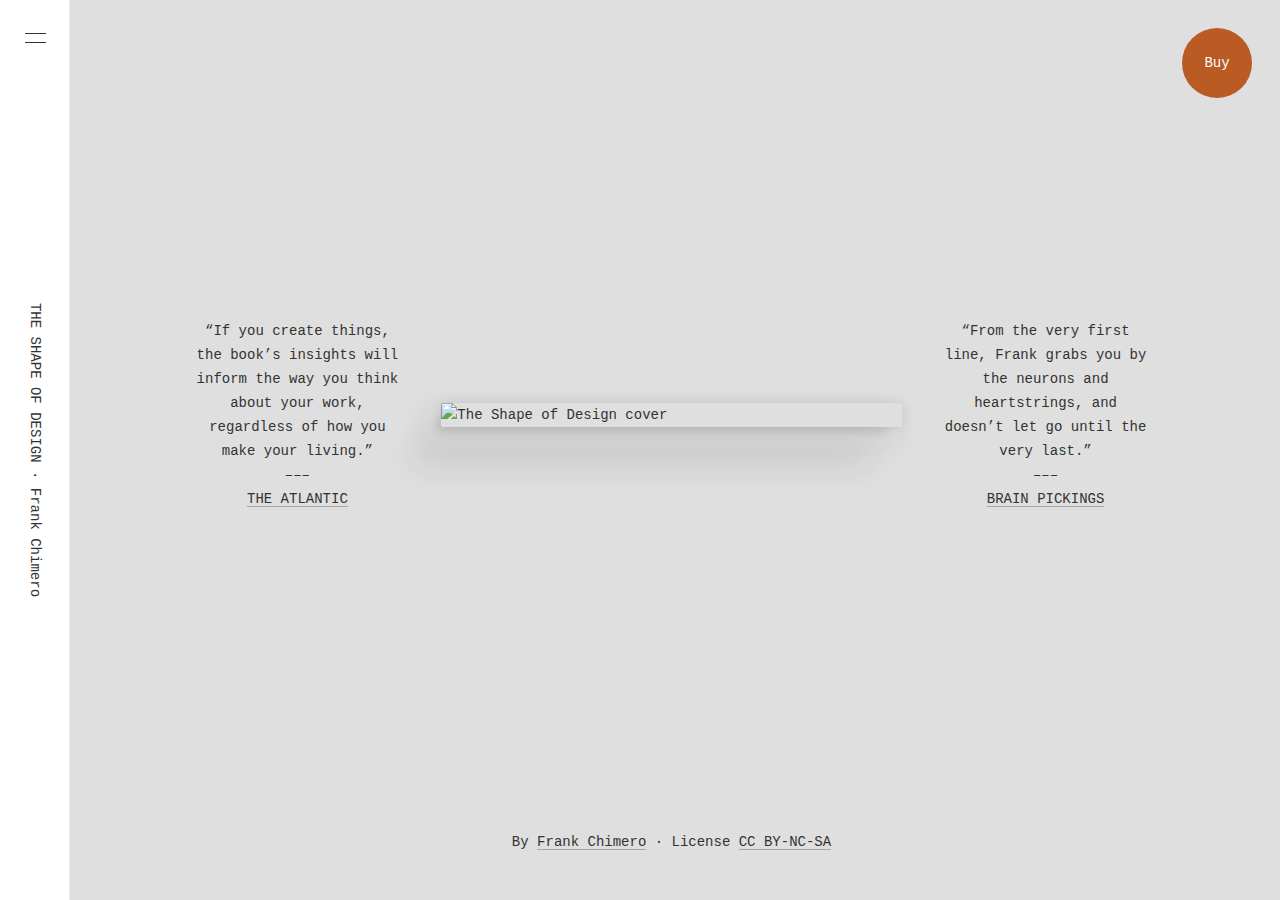
==== book.html @ f50485e7 "the book" ====
<html>
<head>
    <meta charset="UTF-8">
    <title>book</title>
    <link rel="stylesheet" href="book.css">
</head>
<body id="homepage">
    <header>
        <div>
            <a href="/">
            <h1>The Shape of Design</h1>
            <h2>Frank Chimero</h2>
            </a>
        </div>
        <a class="menu"><div class="menu-button"></div></a>
        <a href="https://buyolympia.com/q/Item=frank-chimero-the-shape-of-design-paperback" target="_blank" class="buy">Buy</a>
    </header>
    <article>
        <main id="home">
            <div class="cover">
                <img src="https://s3-us-west-2.amazonaws.com/s.cdpn.io/884633/cover.svg" alt="The Shape of Design cover" />
            </div>
            <blockquote>
                “If you create things, the book’s insights will inform the way you think about your work, regardless of how you make your living.”
                <br>–––<br><a href="http://www.theatlantic.com/technology/archive/2012/05/design-beyond-objects-a-guide-to-making-stuff-without-focusing-on-the-stuff/256668/">The Atlantic</a>
            </blockquote>
            <blockquote>
                “From the very first line, Frank grabs you by the neurons and heartstrings, and doesn’t let go until the very last.”
                <br>–––<br><a href="https://www.brainpickings.org/2012/04/23/the-shape-of-design-frank-chimero/">Brain Pickings</a>
            </blockquote>
        </main>
    </article>
    <nav class="menu-items">
        <h3>Table of Contents</h3>
        <ul class="toc">
            <li>
                <a href="chapters/00-forword.html"><span></span>Foreword</a>
            </li>
            <li>
                <a href="/chapters/00-introduction/"><span></span>Introduction</a>
            </li>
            <li>
                <a href="/chapters/01-how-and-why/"><span>Chapter One</span>How and Why</a>
            </li>
            <li>
            <a href="/chapters/02-craft-and-beauty/">
            <span>Chapter Two</span>
            Craft and Beauty
            </a>
            </li>
            <li>
            <a href="/chapters/03-improvisation-and-limitations/">
            <span>Chapter Three</span>
            Improvisation and Limitations
            </a>
            </li>
            <li>
            <a href="/chapters/04-form-and-magic/">
            <span>Chapter Four</span>
            Form and Magic
            </a>
            </li>
            <li>
            <a href="/chapters/05-fiction-and-bridges/">
            <span>Chapter Five</span>
            Fiction and Bridges
            </a>
            </li>
            <li>
            <a href="/chapters/06-context-and-response/">
            <span>Chapter Six</span>
            Context and Response
            </a>
            </li>
            <li>
            <a href="/chapters/07-stories-and-voids/">
            <span>Chapter Seven</span>
            Stories and Voids
            </a>
            </li>
            <li>
            <a href="/chapters/08-frameworks-and-etiquette/">
            <span>Chapter Eight</span>
            Frameworks and Etiquette
            </a>
            </li>
            <li>
            <a href="/chapters/09-delight-and-accommodation/">
            <span>Chapter Nine</span>
            Delight and Accommodation
            </a>
            </li>
            <li>
            <a href="/chapters/10-gifts-and-giving/">
            <span>Chapter Ten</span>
            Gifts and Giving
            </a>
            </li>
            <li>
            <a href="/chapters/11-endnotes/">
            <span></span>
            Endnotes
            </a>
            </li>
        </ul>
        <div class="sublinks">
            <a href="/kickstarter">Backers</a>
            <a href="/about">About</a>
        </div>
    </nav>
    <footer>
        By <a href="http://frankchimero.com">Frank Chimero</a> · License <a href="http://creativecommons.org/licenses/by-nc-sa/3.0/">CC BY-NC-SA</a>
    </footer>
</body>
<script src="http://code.jquery.com/jquery-latest.js"></script>
<script>
    	$( document ).ready(function() {
			$( '.menu-button' ).click(function() {
				$( ".menu-button" ).toggleClass('menu-button-open');
				$( ".menu-items" ).toggleClass('menu-items-open');
			});
		});
</script>
</html>
---- book.css ----
/* Reset */

html, body, div, span, applet, object, iframe,
h1, h2, h3, h4, h5, h6, p, blockquote, pre,
a, abbr, acronym, address, big, cite, code,
del, dfn, em, img, ins, kbd, q, s, samp,
small, strike, strong, sub, sup, tt, var,
b, u, i, center,
dl, dt, dd, ol, ul, li,
fieldset, form, label, legend,
table, caption, tbody, tfoot, thead, tr, th, td,
article, aside, canvas, details, embed,
figure, figcaption, footer, header, hgroup,
menu, nav, output, ruby, section, summary,
time, mark, audio, video {
	margin: 0;
	padding: 0;
	border: 0;
	font-size: 100%;
	font: inherit;
	vertical-align: baseline;
}
/* HTML5 display-role reset for older browsers */
article, aside, details, figcaption, figure,
footer, header, hgroup, menu, nav, section {
	display: block;
}
body {
	line-height: 1;
}
ol, ul {
	list-style: none;
}
blockquote, q {
	quotes: none;
}
blockquote:before, blockquote:after,
q:before, q:after {
	content: '';
	content: none;
}
table {
	border-collapse: collapse;
	border-spacing: 0;
}


*,*:before,*:after {
    box-sizing: border-box
}

::-moz-selection {
    background: #FFF29E
}

::selection {
    background: #FFF29E
}

html {
    font-size: 14px;
    -moz-font-feature-settings: "kern" 1, "onum" 1;
    -ms-font-feature-settings: "kern" 1, "onum" 1;
    -o-font-feature-settings: "kern" 1, "onum" 1;
    -webkit-font-feature-settings: "kern" 1, "onum" 1;
    font-feature-settings: "kern" 1, "onum" 1;
    font-kerning: normal
}

body {
    background-color: white;
    line-height: 24px;
    padding: 0;
    margin: 0 2rem;
    color: #333;
    font-family: Lyon, Georgia, serif;
    margin-bottom: 5rem
}

body#homepage {
    background: url("texture.jpg") #dfdfdf repeat;
    background-size: 100px 100px;
    background-blend-mode: multiply
}

body#homepage footer {
    border-top: none;
    margin: 0 auto
}

div.leadimg {
    background: url("texture.jpg");
    background-size: 100px 100px;
    margin: -2rem -2rem 2rem;
    height: calc(100vh - 8.5rem);
    min-height: 300px
}

div.leadimg img {
    display: block;
    padding: 5vh;
    width: 100%;
    height: 100%;
    object-fit: scale-down
}

footer {
    text-align: center;
    padding: 0.5rem 1rem 0
}

header,footer,main#home {
    font-family: 'PitchWeb', Courier, monospace
}

a {
    color: #333;
    text-decoration: none;
    background-image: linear-gradient(transparent 50%, rgba(0,0,0,0.25) 50%);
    background-position: 0px 100%;
    background-repeat: repeat-x;
    background-size: 2px 2px
}

a:hover {
    color: #b95b23
}

em {
    font-style: italic
}

article {
    margin: 2rem auto;
    padding: 0 2rem
}

article p,article h2,article h3 {
    margin: 0 auto;
    max-width: 30em;
    font-size: 20px;
    line-height: 30px;
    -moz-osx-font-smoothing: grayscale;
    -webkit-font-smoothing: antialiased;
    letter-spacing: 0.001em;
    word-spacing: 0.005em
}

article h2 {
    margin: 4rem auto;
    color: #b95b23
}

article h2 span {
    display: block;
    color: #333;
    font-family: Courier, monospace;
    font-size: 1rem;
    -webkit-font-smoothing: subpixel-antialiased;
    -moz-osx-font-smoothing: auto
}

article h3 {
    margin-bottom: 0
}

article>p+p {
    text-indent: 1.5em
}

p.block {
    text-indent: 0;
    margin-top: 2rem;
    margin-bottom: 2rem
}

p.caption {
    font-family:  Courier, monospace;
    font-size: 1rem;
    -webkit-font-smoothing: subpixel-antialiased;
    -moz-osx-font-smoothing: auto
}

p.backers {
    text-align: center
}

article img {
    width: 100%
}

article img:first-child {
    mix-blend-mode: multiply
}

article blockquote {
    margin: 4rem auto;
    font-style: italic
}

article blockquote cite {
    display: block;
    font-style: normal;
    text-transform: uppercase;
    font-size: 80%;
    letter-spacing: 0.05em
}

article ul {
    list-style: disc;
    max-width: 35rem;
    margin: 3rem auto;
    font-family: Courier, monospace;
    font-size: 1rem;
    -webkit-font-smoothing: subpixel-antialiased;
    -moz-osx-font-smoothing: auto
}

article ul li {
    padding-left: 1rem
}

article h3+ul {
    margin-top: 1rem
}

img.art {
    display: block;
    width: calc(100% - 2rem);
    margin: 4rem 1rem
}

p.forward {
    text-align: center;
    margin: 5rem auto 3rem;
    border-top: 1px solid rgba(0,0,0,0.1);
    padding-top: 3rem;
    text-indent: 0
}

a.nextchap {
    display: block;
    background-image: none;
    text-align: center
}

a.nextchap img {
    max-width: 3rem;
    text-indent: 0;
    transition: all 0.2s ease
}

a.nextchap:hover img {
    margin-left: 1rem
}

a.nextchap em,a.nextchap span {
    display: block
}

a.nextchap span {
    font-family:  Courier, monospace;
    font-size: 1rem;
    -webkit-font-smoothing: subpixel-antialiased;
    -moz-osx-font-smoothing: auto;
    text-indent: 0
}

a.buy {
    text-decoration: none;
    background-color: #b95b23;
    color: white;
    transition: all 0.1s ease;
    position: fixed;
    display: flex;
    align-items: center;
    justify-content: center;
    width: 5em;
    height: 5em;
    border-radius: 50%;
    right: 1.5rem;
    bottom: 1.5rem
}

/*a.buy:hover,audio:hover{*/
    /*background-image: none;*/
    /*background-color: #b95b23;*/
    /*-webkit-animation: rotation 2s infinite linear*/
/*}*/
a.buy{
    -webkit-animation: rotating 2s linear infinite;
    -moz-animation: rotating 2s linear infinite;
    -o-animation: rotating 2s linear infinite;
    animation: rotating 2s linear infinite
}
 @-webkit-keyframes rotating {
    from { -webkit-transform: rotate(0) }
     to { -webkit-transform: rotate(360deg) }
 }
 @keyframes rotating {
     from { transform: rotate(0) }
     to { transform: rotate(360deg) }
 }
 @-moz-keyframes rotating {
     from {
         -moz-transform: rotate(0)
     }
     to {
         -moz-transform: rotate(360deg)
     }
 }

header {
    text-align: center;
    padding: 1.5rem 1rem;
    background-color: white;
    z-index: 100
}

header h1,header h2 {
    font-size: 1rem;
    font-weight: normal;
    display: inline;
    margin: 0
}

header a {
    background-image: none
}

header h1 {
    text-transform: uppercase
}

header h2 {
    display: none
}

nav>a {
    font-family:  Courier, monospace;
    -webkit-font-smoothing: subpixel-antialiased;
    -moz-osx-font-smoothing: auto
}

.menu-button {
    display: none;
    width: 40px;
    height: 40px;
    top: 20px;
    left: 46px;
    position: absolute
}

.menu-button:hover {
    cursor: pointer
}

.menu-button:before,.menu-button:after {
    content: '';
    width: 21px;
    height: 1px;
    background: #333;
    display: block;
    position: absolute;
    left: 5px;
    transition: all .2s ease-in-out
}

.menu-button:before {
    top: 13px
}

.menu-button:after {
    top: 22px
}

.menu-button-open:before {
    transform: rotate(45deg) translate(3px, 3px)
}

.menu-button-open:after {
    transform: rotate(-45deg) translate(4px, -3px)
}

nav {
    text-align: center;
    background-color: white;
    margin: 4rem 0;
    padding: 3rem;
    border-top: 1px solid #eee;
    border-bottom: 1px solid #eee
}

nav h3 {
    font-family: Courier, monospace;
    font-size: 1rem;
    text-transform: uppercase;
    -webkit-font-smoothing: subpixel-antialiased;
    -moz-osx-font-smoothing: auto
}

nav h3:after {
    content: '';
    display: block;
    width: 4rem;
    border-bottom: 1px solid #ddd;
    margin: 2rem auto
}

.toc li {
    margin: 2.5rem 1rem
}

.toc a {
    font-size: 1.25rem;
    background-image: none
}

.toc a span {
    display: block;
    font-size: 1rem;
    font-family:  Courier, monospace;
    color: rgba(0,0,0,0.5)
}

div.sublinks {
    padding-bottom: 3rem
}

div.sublinks a {
    font-family: Courier, monospace;
    -webkit-font-smoothing: subpixel-antialiased;
    -moz-osx-font-smoothing: auto;
    display: inline-block;
    margin-right: 1.5em
}

div.sublinks a:last-child {
    margin-right: 0
}

@-webkit-keyframes rotation {
    from {
        -webkit-transform: rotate(0deg)
    }

    to {
        -webkit-transform: rotate(359deg)
    }
}

@keyframes menu-item-animation {
    0% {
        transform: translate(-300px, 0px);
        opacity: 0
    }

    100% {
        transform: translate(0px, 0px);
        opacity: 1
    }
}

main#home div.cover {
    margin: 4em 0;
    position: relative
}

main#home div.cover img {
    display: block;
    width: 100%;
    max-width: 15rem;
    margin: auto;
    border-radius: 2px 1px 1px 2px;
    mix-blend-mode: normal;
    box-shadow: 0 0 10px 0 rgba(40,42,47,0.1),-10px 10px 24px 10px rgba(40,42,47,0.05),-30px 40px 30px 0 rgba(40,42,47,0.1),-10px 10px 10px -5px rgba(40,42,47,0.1)
}

main#home blockquote {
    text-align: center;
    margin: 2rem auto;
    max-width: 25em;
    font-style: normal
}

main#home blockquote a {
    text-transform: uppercase
}

@media (max-width: 800px) {
    body {
        margin:0
    }
}

@media (min-width: 500px) {
    header h2 {
        display:inline
    }

    header h2:before {
        content: ' · '
    }
}

@media (min-width: 800px) and (max-height: 600px) {
    header h2 {
        display:none
    }
}

@media (min-width: 800px) {
    html {
        margin-left:4.5rem
    }

    div.leadimg {
        margin-left: -4.5rem;
        height: calc(100vh - 6rem)
    }

    a.buy {
        right: 2rem;
        top: 2rem;
        width: 5em;
        height: 5em
    }

    header {
        position: fixed;
        top: 0;
        left: -2rem;
        bottom: 0;
        display: flex;
        align-items: center;
        width: 7rem;
        border-right: 1px solid #eee
    }

    header>div {
        transform: rotate(90deg);
        transform-origin: top left;
        position: absolute;
        left: 5rem;
        top: calc(50vh - 12rem);
        line-height: 1;
        width: 24rem;
        height: 2em
    }

    .menu-button {
        display: block;
        margin-left: 2px
    }

    .menu-items {
        position: fixed;
        top: 0;
        bottom: 0;
        left: calc(5rem - 300px);
        margin: 0;
        max-width: 300px;
        z-index: 4;
        transition: all .3s ease-in-out;
        border-right: 1px solid #f0f0f0;
        border-top: none;
        border-bottom: none;
        overflow-y: auto
    }

    .menu-items-open {
        left: 5rem;
        transition: all .3s ease-in-out
    }

    footer {
        max-width: 43rem;
        margin: 0 auto;
        border-top: 1px solid rgba(0,0,0,0.1);
        text-align: center;
        padding: 4rem 1rem 0
    }

    body#homepage {
        margin-bottom: 0
    }

    body#homepage footer {
        margin-top: 0;
        margin-bottom: 0;
        padding-top: 0
    }

    main#home {
        display: flex;
        align-items: center;
        justify-content: space-around;
        height: calc(100vh - 9rem);
        margin: 0 auto;
        max-width: 70rem
    }

    main#home blockquote {
        width: 25%;
        padding: 0 1rem
    }

    main#home blockquote:first-child {
        order: 1
    }

    main#home div.cover {
        width: calc(40% + 4rem);
        order: 2;
        padding: 0 2rem
    }

    main#home div.cover img {
        display: block;
        margin: 0 auto;
        width: auto;
        max-width: 28vw;
        max-height: calc(100vh - 12rem);
        object-fit: contain
    }

    main#home blockquote:last-child {
        order: 3
    }
}

@media (min-width: 1200px) {
    body:not(#homepage) {
        margin-left:calc(50vw - 5rem);
        padding: 4rem 2rem 0
    }

    div.leadimg {
        background: url("texture.jpg");
        background-size: 100px 100px;
        position: fixed;
        left: 5rem;
        top: 0;
        bottom: 0;
        height: 100vh;
        margin: 0;
        width: calc(50vw - 5rem);
        background-color: #fff
    }

    div.leadimg img {
        display: block;
        padding: 2rem;
        width: 100%;
        height: 100vh;
        object-fit: scale-down
    }

    footer {
        margin: 4rem 2rem 0;
        border-top: 1px solid rgba(0,0,0,0.1);
        text-align: center;
        padding: 4rem 1rem 0
    }

    main#home div.cover {
        width: calc(50% + 4rem);
        order: 2;
        padding: 0 2rem
    }

    main#home div.cover img {
        max-width: 38vw;
        max-height: calc(100vh - 12rem);
        object-fit: contain
    }
}
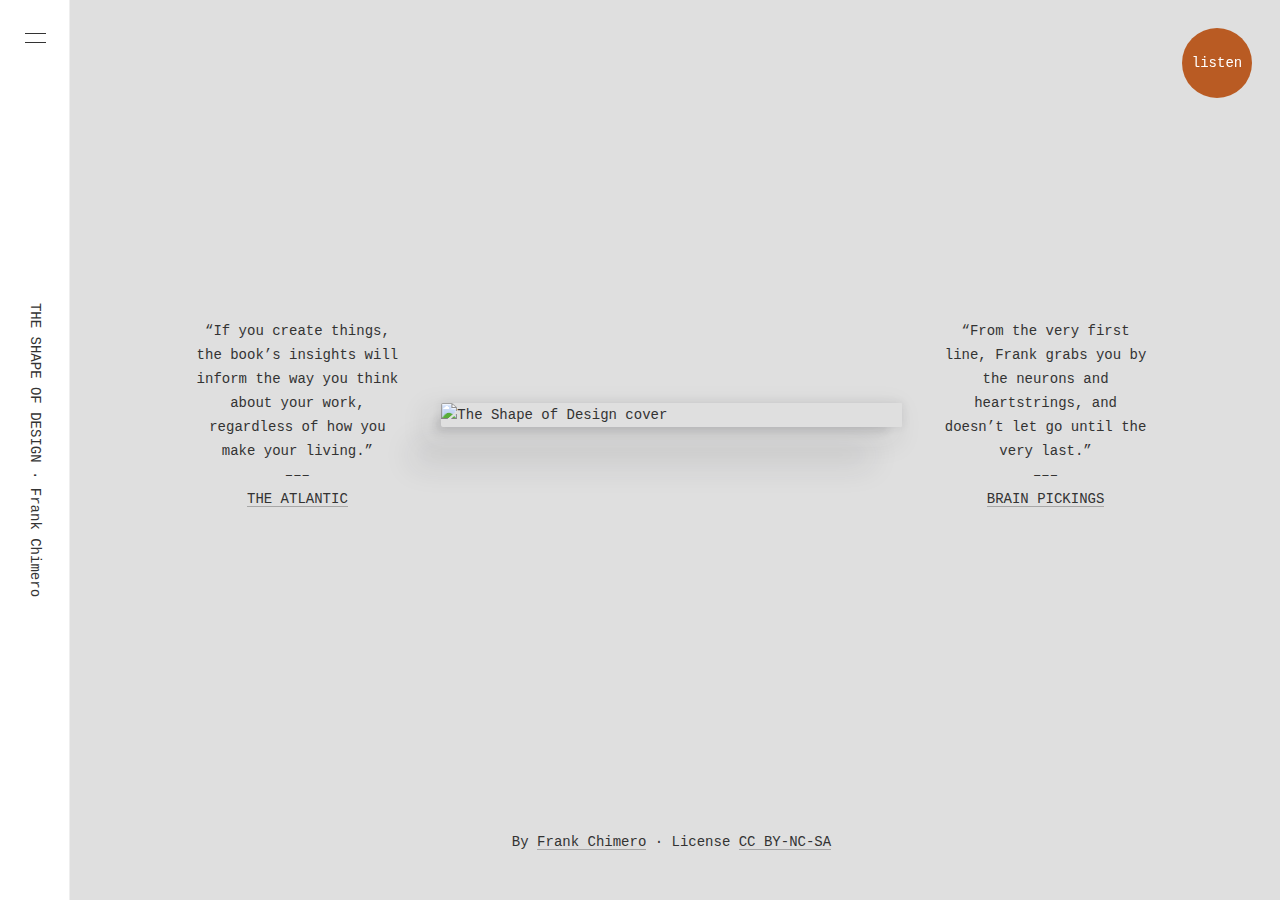
==== commit d1e69445: "add music" ====
--- a/book.html
+++ b/book.html
@@ -13,8 +13,11 @@
             </a>
         </div>
         <a class="menu"><div class="menu-button"></div></a>
-        <a href="https://buyolympia.com/q/Item=frank-chimero-the-shape-of-design-paperback" target="_blank" class="buy">Buy</a>
-    </header>
+        <a href="#" class="buy rotate">
+            listen
+            <audio loop src="music/等下一场雨.mp3" id="media" autoplay="" preload=""></audio>
+        </a>
+        </header>
     <article>
         <main id="home">
             <div class="cover">
@@ -37,67 +40,67 @@
                 <a href="chapters/00-forword.html"><span></span>Foreword</a>
             </li>
             <li>
-                <a href="/chapters/00-introduction/"><span></span>Introduction</a>
+                <a href="chapters/00-introduction/"><span></span>Introduction</a>
             </li>
             <li>
-                <a href="/chapters/01-how-and-why/"><span>Chapter One</span>How and Why</a>
+                <a href="chapters/01-how-and-why/"><span>Chapter One</span>How and Why</a>
             </li>
             <li>
-            <a href="/chapters/02-craft-and-beauty/">
+            <a href="chapters/02-craft-and-beauty/">
             <span>Chapter Two</span>
             Craft and Beauty
             </a>
             </li>
             <li>
-            <a href="/chapters/03-improvisation-and-limitations/">
+            <a href="chapters/03-improvisation-and-limitations/">
             <span>Chapter Three</span>
             Improvisation and Limitations
             </a>
             </li>
             <li>
-            <a href="/chapters/04-form-and-magic/">
+            <a href="chapters/04-form-and-magic/">
             <span>Chapter Four</span>
             Form and Magic
             </a>
             </li>
             <li>
-            <a href="/chapters/05-fiction-and-bridges/">
+            <a href="chapters/05-fiction-and-bridges/">
             <span>Chapter Five</span>
             Fiction and Bridges
             </a>
             </li>
             <li>
-            <a href="/chapters/06-context-and-response/">
+            <a href="chapters/06-context-and-response/">
             <span>Chapter Six</span>
             Context and Response
             </a>
             </li>
             <li>
-            <a href="/chapters/07-stories-and-voids/">
+            <a href="chapters/07-stories-and-voids/">
             <span>Chapter Seven</span>
             Stories and Voids
             </a>
             </li>
             <li>
-            <a href="/chapters/08-frameworks-and-etiquette/">
+            <a href="chapters/08-frameworks-and-etiquette/">
             <span>Chapter Eight</span>
             Frameworks and Etiquette
             </a>
             </li>
             <li>
-            <a href="/chapters/09-delight-and-accommodation/">
+            <a href="chapters/09-delight-and-accommodation/">
             <span>Chapter Nine</span>
             Delight and Accommodation
             </a>
             </li>
             <li>
-            <a href="/chapters/10-gifts-and-giving/">
+            <a href="chapters/10-gifts-and-giving/">
             <span>Chapter Ten</span>
             Gifts and Giving
             </a>
             </li>
             <li>
-            <a href="/chapters/11-endnotes/">
+            <a href="chapters/11-endnotes/">
             <span></span>
             Endnotes
             </a>
--- a/book.css
+++ b/book.css
@@ -287,7 +287,7 @@
     /*background-color: #b95b23;*/
     /*-webkit-animation: rotation 2s infinite linear*/
 /*}*/
-a.buy{
+a.rotate{
     -webkit-animation: rotating 2s linear infinite;
     -moz-animation: rotating 2s linear infinite;
     -o-animation: rotating 2s linear infinite;
@@ -310,6 +310,8 @@
      }
  }
 
+
+
 header {
     text-align: center;
     padding: 1.5rem 1rem;
